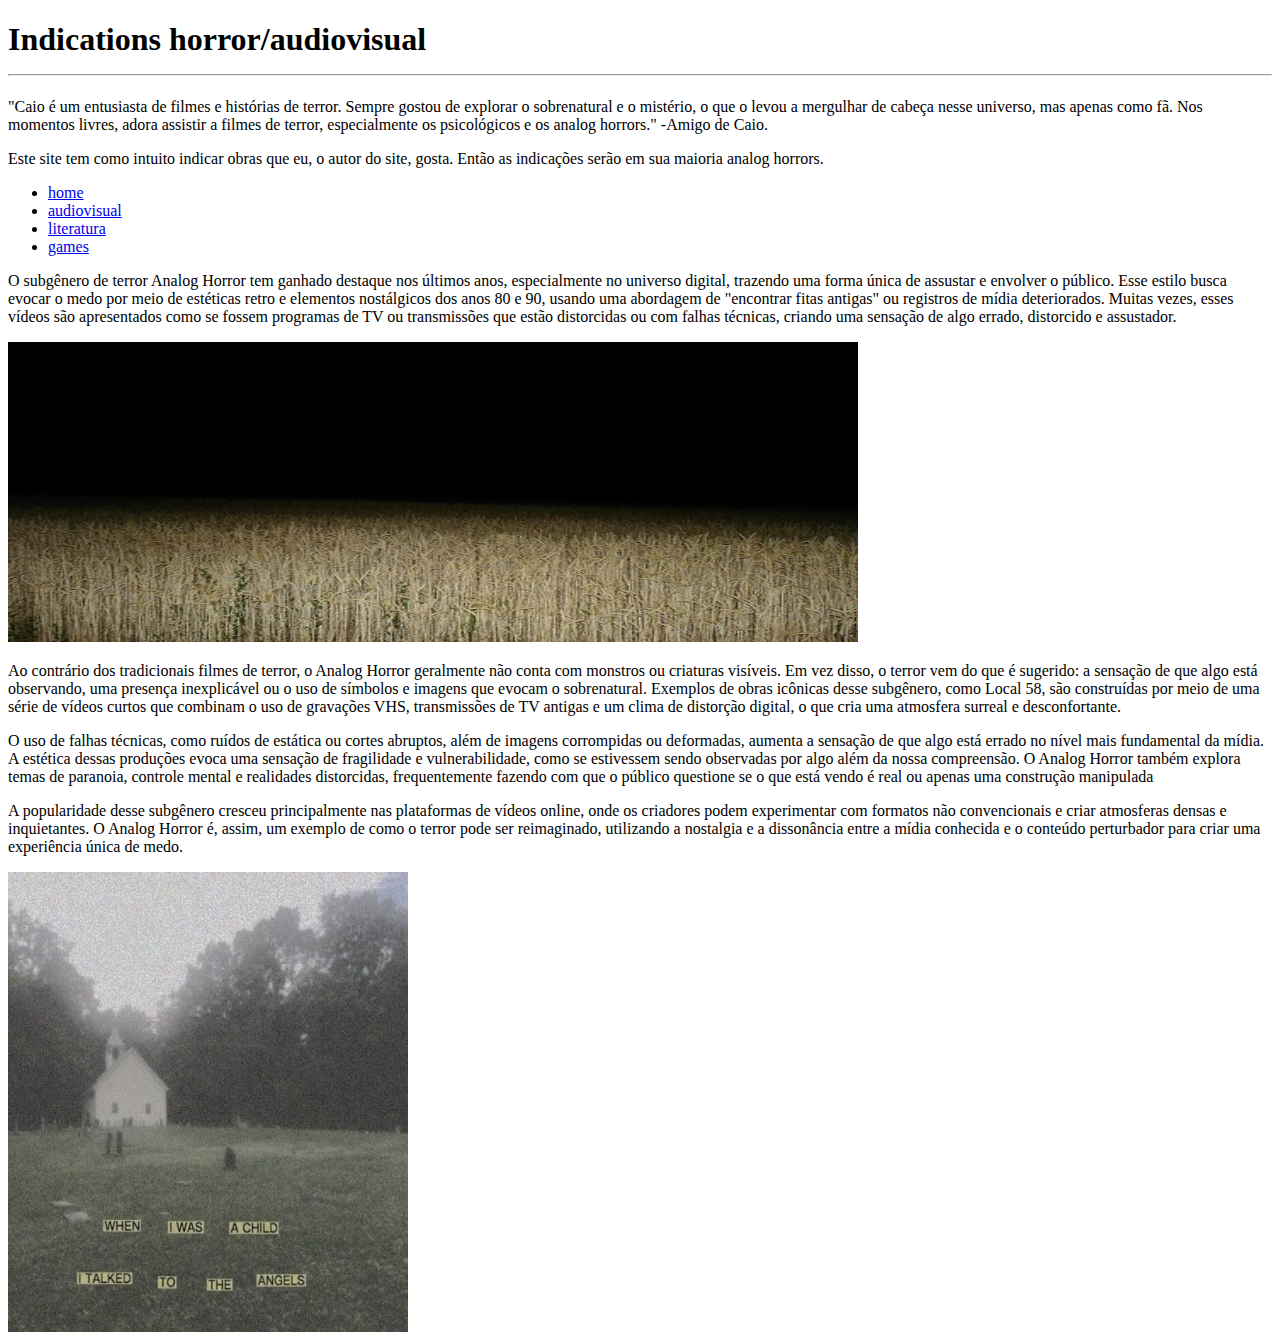
==== navs/audiovisual.html @ 46dcd351 "up do site" ====
<!DOCTYPE html>
<html lang="pt-br">
<head>
    <meta charset="UTF-8">
    <meta name="viewport" content="width=device-width, initial-scale=1.0">
    <title>Plataforma de Sugestões de Obras</title>
    <link rel="stylesheet" href="style.css">
</head>
<body>
    <div id="div-main">
        <div id="bg-color">
            <div class="two-box">
                <div class="divs-grid">
                    <header>
                        <h1>Indications horror/audiovisual<hr></h1>
                    </header>
                    <p>"Caio é um entusiasta de filmes e histórias de terror. Sempre gostou de explorar o sobrenatural e o mistério, o que o levou a mergulhar de cabeça nesse universo, mas apenas como fã. Nos momentos livres, adora assistir a filmes de terror, especialmente os psicológicos e os analog horrors." -Amigo de Caio.</p>

                    <p>Este site tem como intuito indicar obras que eu, o autor do site, gosta. Então as indicações serão em sua maioria analog horrors.
                    </p>
                </div>
                <nav class="divs-grid">
                    <ul>
                        <li><a href="../main.html">home</a></li>
                        <li><a href="audiovisual.html">audiovisual</a></li>
                        <li><a href="literatura.html">literatura</a></li>
                        <li><a href="games.html">games</a></li>
                    </ul>
                </nav>
            </div>
            <div class="divs-grid">
                <p>O subgênero de terror Analog Horror tem ganhado destaque nos últimos anos, especialmente no universo digital, trazendo uma forma única de assustar e envolver o público. Esse estilo busca evocar o medo por meio de estéticas retro e elementos nostálgicos dos anos 80 e 90, usando uma abordagem de "encontrar fitas antigas" ou registros de mídia deteriorados. Muitas vezes, esses vídeos são apresentados como se fossem programas de TV ou transmissões que estão distorcidas ou com falhas técnicas, criando uma sensação de algo errado, distorcido e assustador.</p>
                <img src="../imagens/img-campo.jpg" alt="horror" width="850px" height="300px">

                <p>Ao contrário dos tradicionais filmes de terror, o Analog Horror geralmente não conta com monstros ou criaturas visíveis. Em vez disso, o terror vem do que é sugerido: a sensação de que algo está observando, uma presença inexplicável ou o uso de símbolos e imagens que evocam o sobrenatural. Exemplos de obras icônicas desse subgênero, como Local 58, são construídas por meio de uma série de vídeos curtos que combinam o uso de gravações VHS, transmissões de TV antigas e um clima de distorção digital, o que cria uma atmosfera surreal e desconfortante.</p>

                <div class="two-box">
                    <div>
                        <p>O uso de falhas técnicas, como ruídos de estática ou cortes abruptos, além de imagens corrompidas ou deformadas, aumenta a sensação de que algo está errado no nível mais fundamental da mídia. A estética dessas produções evoca uma sensação de fragilidade e vulnerabilidade, como se estivessem sendo observadas por algo além da nossa compreensão. O Analog Horror também explora temas de paranoia, controle mental e realidades distorcidas, frequentemente fazendo com que o público questione se o que está vendo é real ou apenas uma construção manipulada</p>

                        <p>A popularidade desse subgênero cresceu principalmente nas plataformas de vídeos online, onde os criadores podem experimentar com formatos não convencionais e criar atmosferas densas e inquietantes. O Analog Horror é, assim, um exemplo de como o terror pode ser reimaginado, utilizando a nostalgia e a dissonância entre a mídia conhecida e o conteúdo perturbador para criar uma experiência única de medo.</p>
                    </div>
                    <div>
                        <img src="../imagens/vermelho.jpg" alt="horror2" width="400px" height="460px">
                    </div>
                </div>
            </div>
        </div>
    </div>
</body>
</html>
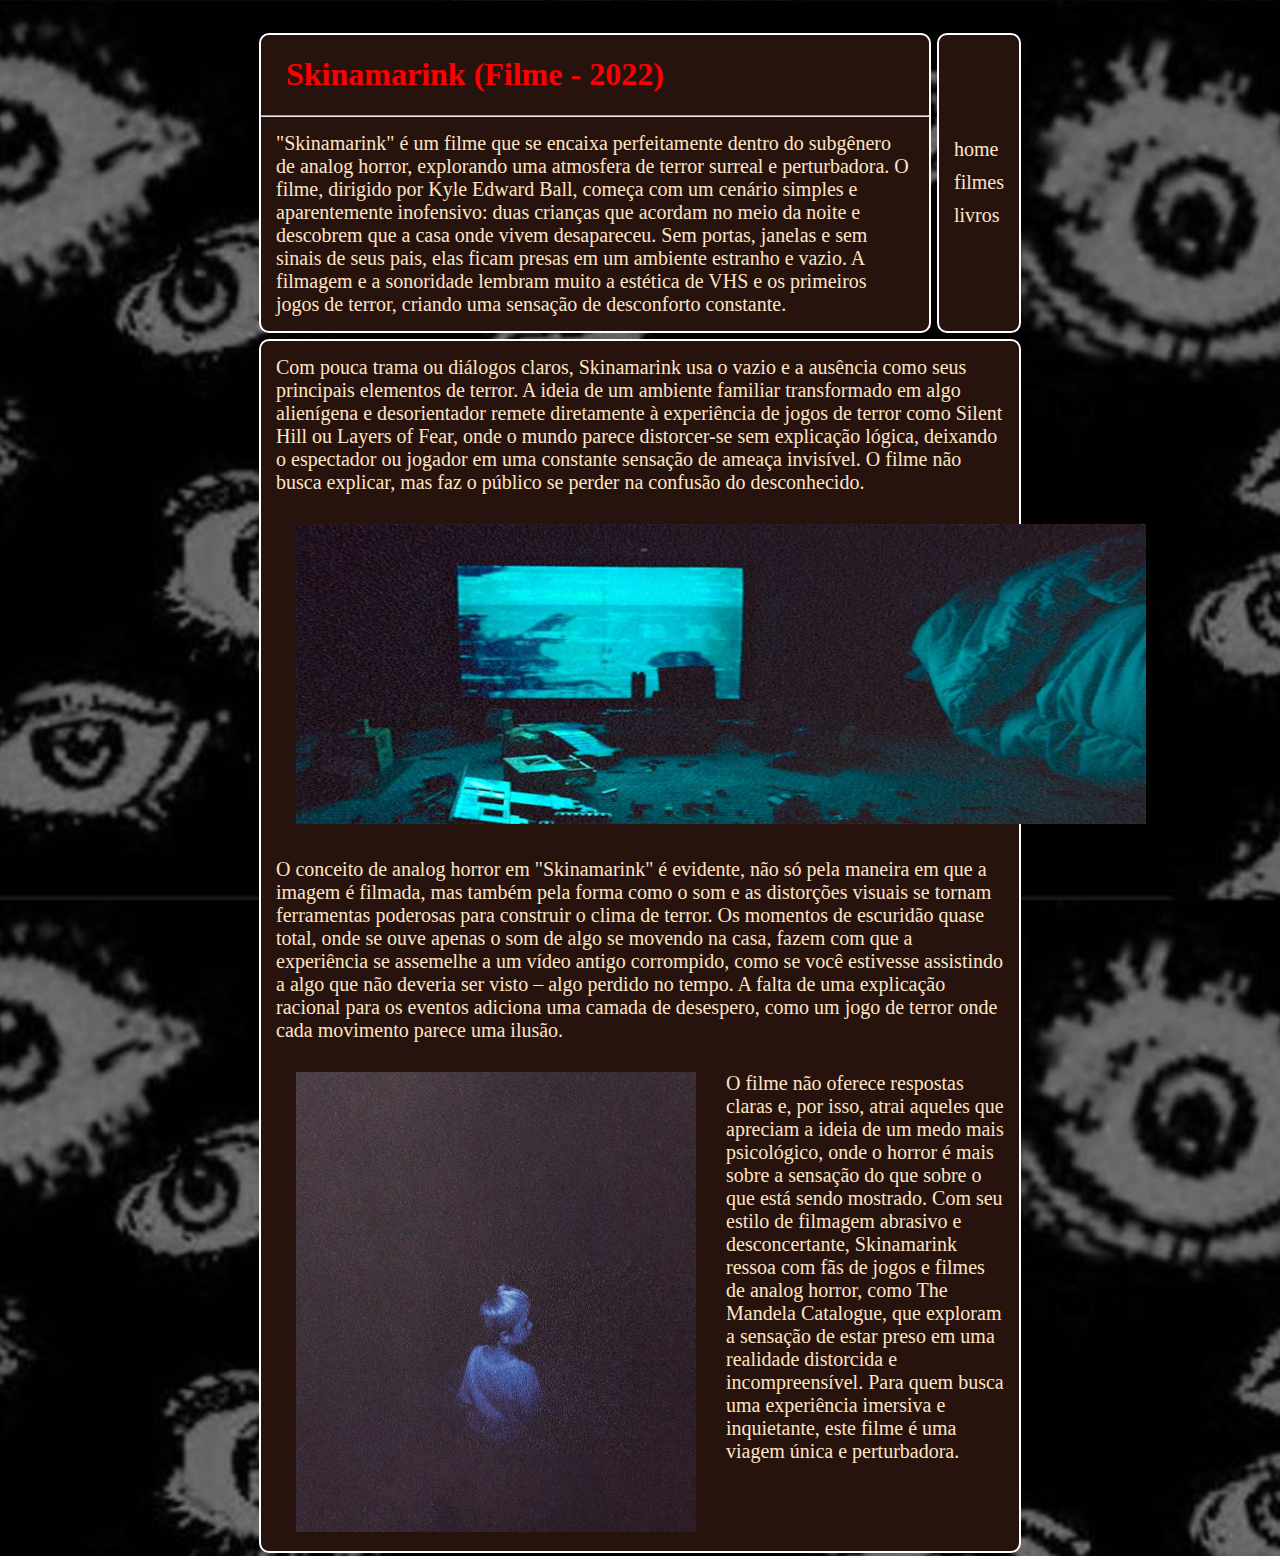
==== commit dc3bd399: "up" ====
--- a/navs/audiovisual.html
+++ b/navs/audiovisual.html
@@ -4,47 +4,39 @@
     <meta charset="UTF-8">
     <meta name="viewport" content="width=device-width, initial-scale=1.0">
     <title>Plataforma de Sugestões de Obras</title>
-    <link rel="stylesheet" href="style.css">
+    <link rel="stylesheet" href="../style.css">
 </head>
 <body>
     <div id="div-main">
         <div id="bg-color">
             <div class="two-box">
-                <div class="divs-grid">
-                    <header>
-                        <h1>Indications horror/audiovisual<hr></h1>
-                    </header>
-                    <p>"Caio é um entusiasta de filmes e histórias de terror. Sempre gostou de explorar o sobrenatural e o mistério, o que o levou a mergulhar de cabeça nesse universo, mas apenas como fã. Nos momentos livres, adora assistir a filmes de terror, especialmente os psicológicos e os analog horrors." -Amigo de Caio.</p>
-
-                    <p>Este site tem como intuito indicar obras que eu, o autor do site, gosta. Então as indicações serão em sua maioria analog horrors.
-                    </p>
-                </div>
+                <header class="divs-grid">
+                    <h1>Skinamarink (Filme - 2022)</h1><hr>
+                    <p>"Skinamarink" é um filme que se encaixa perfeitamente dentro do subgênero de analog horror, explorando uma atmosfera de terror surreal e perturbadora. O filme, dirigido por Kyle Edward Ball, começa com um cenário simples e aparentemente inofensivo: duas crianças que acordam no meio da noite e descobrem que a casa onde vivem desapareceu. Sem portas, janelas e sem sinais de seus pais, elas ficam presas em um ambiente estranho e vazio. A filmagem e a sonoridade lembram muito a estética de VHS e os primeiros jogos de terror, criando uma sensação de desconforto constante.</p>
+                </header>
                 <nav class="divs-grid">
                     <ul>
-                        <li><a href="../main.html">home</a></li>
-                        <li><a href="audiovisual.html">audiovisual</a></li>
-                        <li><a href="literatura.html">literatura</a></li>
-                        <li><a href="games.html">games</a></li>
+                        <li><a href="../index.html">home</a></li>
+                        <li><a href="audiovisual.html">filmes</a></li>
+                        <li><a href="literatura.html">livros</a></li>
                     </ul>
                 </nav>
             </div>
-            <div class="divs-grid">
-                <p>O subgênero de terror Analog Horror tem ganhado destaque nos últimos anos, especialmente no universo digital, trazendo uma forma única de assustar e envolver o público. Esse estilo busca evocar o medo por meio de estéticas retro e elementos nostálgicos dos anos 80 e 90, usando uma abordagem de "encontrar fitas antigas" ou registros de mídia deteriorados. Muitas vezes, esses vídeos são apresentados como se fossem programas de TV ou transmissões que estão distorcidas ou com falhas técnicas, criando uma sensação de algo errado, distorcido e assustador.</p>
-                <img src="../imagens/img-campo.jpg" alt="horror" width="850px" height="300px">
+            <main class="divs-grid">
+                <p>Com pouca trama ou diálogos claros, Skinamarink usa o vazio e a ausência como seus principais elementos de terror. A ideia de um ambiente familiar transformado em algo alienígena e desorientador remete diretamente à experiência de jogos de terror como Silent Hill ou Layers of Fear, onde o mundo parece distorcer-se sem explicação lógica, deixando o espectador ou jogador em uma constante sensação de ameaça invisível. O filme não busca explicar, mas faz o público se perder na confusão do desconhecido.</p>
+                <img src="../imagens/skimarink-1.jpg" alt="horror" width="850px" height="300px">
 
-                <p>Ao contrário dos tradicionais filmes de terror, o Analog Horror geralmente não conta com monstros ou criaturas visíveis. Em vez disso, o terror vem do que é sugerido: a sensação de que algo está observando, uma presença inexplicável ou o uso de símbolos e imagens que evocam o sobrenatural. Exemplos de obras icônicas desse subgênero, como Local 58, são construídas por meio de uma série de vídeos curtos que combinam o uso de gravações VHS, transmissões de TV antigas e um clima de distorção digital, o que cria uma atmosfera surreal e desconfortante.</p>
+                <p>O conceito de analog horror em "Skinamarink" é evidente, não só pela maneira em que a imagem é filmada, mas também pela forma como o som e as distorções visuais se tornam ferramentas poderosas para construir o clima de terror. Os momentos de escuridão quase total, onde se ouve apenas o som de algo se movendo na casa, fazem com que a experiência se assemelhe a um vídeo antigo corrompido, como se você estivesse assistindo a algo que não deveria ser visto – algo perdido no tempo. A falta de uma explicação racional para os eventos adiciona uma camada de desespero, como um jogo de terror onde cada movimento parece uma ilusão.</p>
 
                 <div class="two-box">
                     <div>
-                        <p>O uso de falhas técnicas, como ruídos de estática ou cortes abruptos, além de imagens corrompidas ou deformadas, aumenta a sensação de que algo está errado no nível mais fundamental da mídia. A estética dessas produções evoca uma sensação de fragilidade e vulnerabilidade, como se estivessem sendo observadas por algo além da nossa compreensão. O Analog Horror também explora temas de paranoia, controle mental e realidades distorcidas, frequentemente fazendo com que o público questione se o que está vendo é real ou apenas uma construção manipulada</p>
-
-                        <p>A popularidade desse subgênero cresceu principalmente nas plataformas de vídeos online, onde os criadores podem experimentar com formatos não convencionais e criar atmosferas densas e inquietantes. O Analog Horror é, assim, um exemplo de como o terror pode ser reimaginado, utilizando a nostalgia e a dissonância entre a mídia conhecida e o conteúdo perturbador para criar uma experiência única de medo.</p>
+                        <img src="../imagens/skinamarinck-2.jpg" alt="horror2" width="400px" height="460px">
                     </div>
                     <div>
-                        <img src="../imagens/vermelho.jpg" alt="horror2" width="400px" height="460px">
+                        <p>O filme não oferece respostas claras e, por isso, atrai aqueles que apreciam a ideia de um medo mais psicológico, onde o horror é mais sobre a sensação do que sobre o que está sendo mostrado. Com seu estilo de filmagem abrasivo e desconcertante, Skinamarink ressoa com fãs de jogos e filmes de analog horror, como The Mandela Catalogue, que exploram a sensação de estar preso em uma realidade distorcida e incompreensível. Para quem busca uma experiência imersiva e inquietante, este filme é uma viagem única e perturbadora.</p>
                     </div>
                 </div>
-            </div>
+            </main>
         </div>
     </div>
 </body>
--- a/style.css
+++ b/style.css
@@ -0,0 +1,70 @@
+body {
+    background-image: url("imagens/fundo-olhos.jpg");
+    background-size: cover;
+    background-position: center center;
+    margin: 0;
+    padding: 0;
+    height: 100vh;
+}
+
+#div-main {
+    display: grid;
+    grid-template-columns: repeat(5, 1fr);
+    grid-template-rows: auto;
+}
+
+#bg-color {
+    grid-column: 2/5;
+    grid-row: 1/8;
+    color: #ffe4c4;
+    margin-top: 30px;
+} 
+
+.two-box {
+    display: flex;
+    
+}
+
+.divs-grid {
+    border: 2px solid white;
+    border-radius: 10px;
+    background-color: #27130d;
+    margin: 3px;
+}
+
+header, p, nav, img {
+    margin: 15px;
+}
+
+img {
+    padding-left: 20px;
+}
+
+a, p {
+    font-size: 20px;
+}
+
+h1 {
+    padding-left: 25px;
+    color: red;
+}
+
+nav {
+    display: flex;
+    justify-content: center;
+    align-items: center;
+}
+
+nav ul {
+    padding: 5px;
+}
+
+nav ul li {
+    list-style-type: none;
+    margin: 10px;
+}
+
+nav ul li a {
+    text-decoration: none;
+    color: #ffe4c4;
+}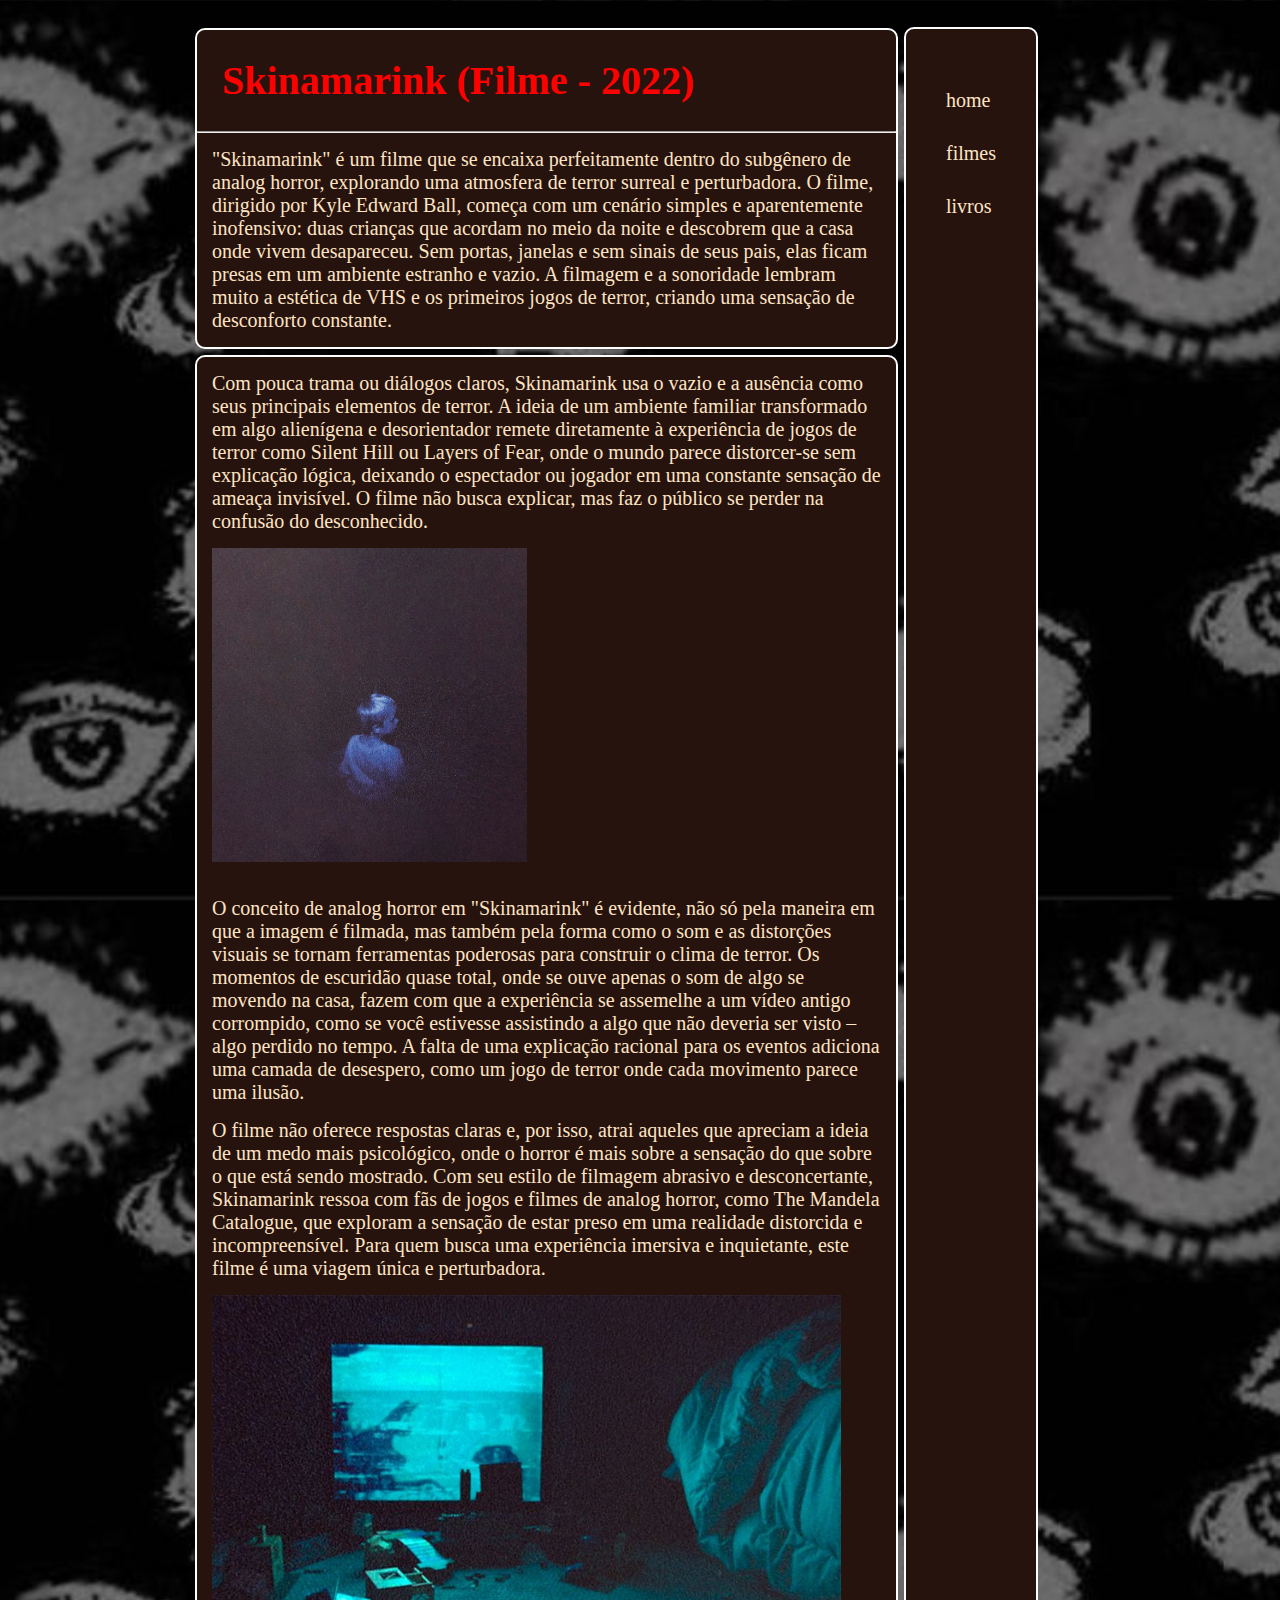
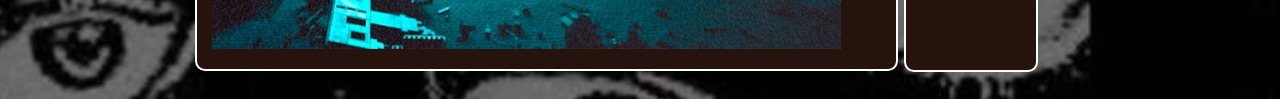
==== commit f24980c6: "up" ====
--- a/navs/audiovisual.html
+++ b/navs/audiovisual.html
@@ -7,36 +7,32 @@
     <link rel="stylesheet" href="../style.css">
 </head>
 <body>
-    <div id="div-main">
-        <div id="bg-color">
-            <div class="two-box">
-                <header class="divs-grid">
-                    <h1>Skinamarink (Filme - 2022)</h1><hr>
-                    <p>"Skinamarink" é um filme que se encaixa perfeitamente dentro do subgênero de analog horror, explorando uma atmosfera de terror surreal e perturbadora. O filme, dirigido por Kyle Edward Ball, começa com um cenário simples e aparentemente inofensivo: duas crianças que acordam no meio da noite e descobrem que a casa onde vivem desapareceu. Sem portas, janelas e sem sinais de seus pais, elas ficam presas em um ambiente estranho e vazio. A filmagem e a sonoridade lembram muito a estética de VHS e os primeiros jogos de terror, criando uma sensação de desconforto constante.</p>
-                </header>
-                <nav class="divs-grid">
-                    <ul>
-                        <li><a href="../index.html">home</a></li>
-                        <li><a href="audiovisual.html">filmes</a></li>
-                        <li><a href="literatura.html">livros</a></li>
-                    </ul>
-                </nav>
-            </div>
+    <div id="div-grid">
+        <div id="div-main-header">
+            <header class="divs-grid">
+                <h1>Skinamarink (Filme - 2022)</h1><hr>
+                <p>"Skinamarink" é um filme que se encaixa perfeitamente dentro do subgênero de analog horror, explorando uma atmosfera de terror surreal e perturbadora. O filme, dirigido por Kyle Edward Ball, começa com um cenário simples e aparentemente inofensivo: duas crianças que acordam no meio da noite e descobrem que a casa onde vivem desapareceu. Sem portas, janelas e sem sinais de seus pais, elas ficam presas em um ambiente estranho e vazio. A filmagem e a sonoridade lembram muito a estética de VHS e os primeiros jogos de terror, criando uma sensação de desconforto constante.</p>
+            </header>
             <main class="divs-grid">
                 <p>Com pouca trama ou diálogos claros, Skinamarink usa o vazio e a ausência como seus principais elementos de terror. A ideia de um ambiente familiar transformado em algo alienígena e desorientador remete diretamente à experiência de jogos de terror como Silent Hill ou Layers of Fear, onde o mundo parece distorcer-se sem explicação lógica, deixando o espectador ou jogador em uma constante sensação de ameaça invisível. O filme não busca explicar, mas faz o público se perder na confusão do desconhecido.</p>
-                <img src="../imagens/skimarink-1.jpg" alt="horror" width="850px" height="300px">
+
+                <img src="../imagens/skinamarinck-2.jpg" alt="horror2" width="45%" height="auto">
 
                 <p>O conceito de analog horror em "Skinamarink" é evidente, não só pela maneira em que a imagem é filmada, mas também pela forma como o som e as distorções visuais se tornam ferramentas poderosas para construir o clima de terror. Os momentos de escuridão quase total, onde se ouve apenas o som de algo se movendo na casa, fazem com que a experiência se assemelhe a um vídeo antigo corrompido, como se você estivesse assistindo a algo que não deveria ser visto – algo perdido no tempo. A falta de uma explicação racional para os eventos adiciona uma camada de desespero, como um jogo de terror onde cada movimento parece uma ilusão.</p>
-
-                <div class="two-box">
-                    <div>
-                        <img src="../imagens/skinamarinck-2.jpg" alt="horror2" width="400px" height="460px">
-                    </div>
-                    <div>
-                        <p>O filme não oferece respostas claras e, por isso, atrai aqueles que apreciam a ideia de um medo mais psicológico, onde o horror é mais sobre a sensação do que sobre o que está sendo mostrado. Com seu estilo de filmagem abrasivo e desconcertante, Skinamarink ressoa com fãs de jogos e filmes de analog horror, como The Mandela Catalogue, que exploram a sensação de estar preso em uma realidade distorcida e incompreensível. Para quem busca uma experiência imersiva e inquietante, este filme é uma viagem única e perturbadora.</p>
-                    </div>
-                </div>
+                    
+                <p>O filme não oferece respostas claras e, por isso, atrai aqueles que apreciam a ideia de um medo mais psicológico, onde o horror é mais sobre a sensação do que sobre o que está sendo mostrado. Com seu estilo de filmagem abrasivo e desconcertante, Skinamarink ressoa com fãs de jogos e filmes de analog horror, como The Mandela Catalogue, que exploram a sensação de estar preso em uma realidade distorcida e incompreensível. Para quem busca uma experiência imersiva e inquietante, este filme é uma viagem única e perturbadora.</p>
+                
+                <img src="../imagens/skimarink-1.jpg" alt="horror" width="90%" height="auto">
             </main>
+        </div>
+        <div id="div-nav">
+            <nav>
+                <ul>
+                    <li><a href="../index.html">home</a></li>
+                    <li><a href="audiovisual.html">filmes</a></li>
+                    <li><a href="literatura.html">livros</a></li>
+                </ul>
+            </nav>
         </div>
     </div>
 </body>
--- a/style.css
+++ b/style.css
@@ -5,24 +5,35 @@
     margin: 0;
     padding: 0;
     height: 100vh;
+    font-size: 20px;
 }
 
-#div-main {
+#div-grid {
     display: grid;
-    grid-template-columns: repeat(5, 1fr);
+    grid-template-columns: 4fr 1fr;
     grid-template-rows: auto;
+    gap: 3px;
+    padding: 0 15%;
 }
 
-#bg-color {
-    grid-column: 2/5;
-    grid-row: 1/8;
+#div-main-header {
+    grid-column: 1/2;
     color: #ffe4c4;
-    margin-top: 30px;
-} 
+    margin-top: 25px;
+    margin-bottom: 25px;
+    display: flex;
+    flex-direction: column;
+}
 
-.two-box {
-    display: flex;
-    
+#div-nav {
+    grid-column: 2 / 3;
+    color: #ffe4c4;
+    margin-top: 27px;
+    margin-right: 50px;
+    margin-bottom: 27px;
+    border: 2px solid white;
+    border-radius: 10px;
+    background-color: #27130d;
 }
 
 .divs-grid {
@@ -32,19 +43,17 @@
     margin: 3px;
 }
 
-header, p, nav, img {
+header, p {
     margin: 15px;
 }
 
 img {
-    padding-left: 20px;
-}
-
-a, p {
-    font-size: 20px;
+    padding-left: 15px;
+    padding-bottom: 15px;
 }
 
 h1 {
+    padding-right: 25px;
     padding-left: 25px;
     color: red;
 }
@@ -53,6 +62,7 @@
     display: flex;
     justify-content: center;
     align-items: center;
+    padding: 35px;
 }
 
 nav ul {
@@ -61,7 +71,7 @@
 
 nav ul li {
     list-style-type: none;
-    margin: 10px;
+    margin-bottom: 30px;
 }
 
 nav ul li a {
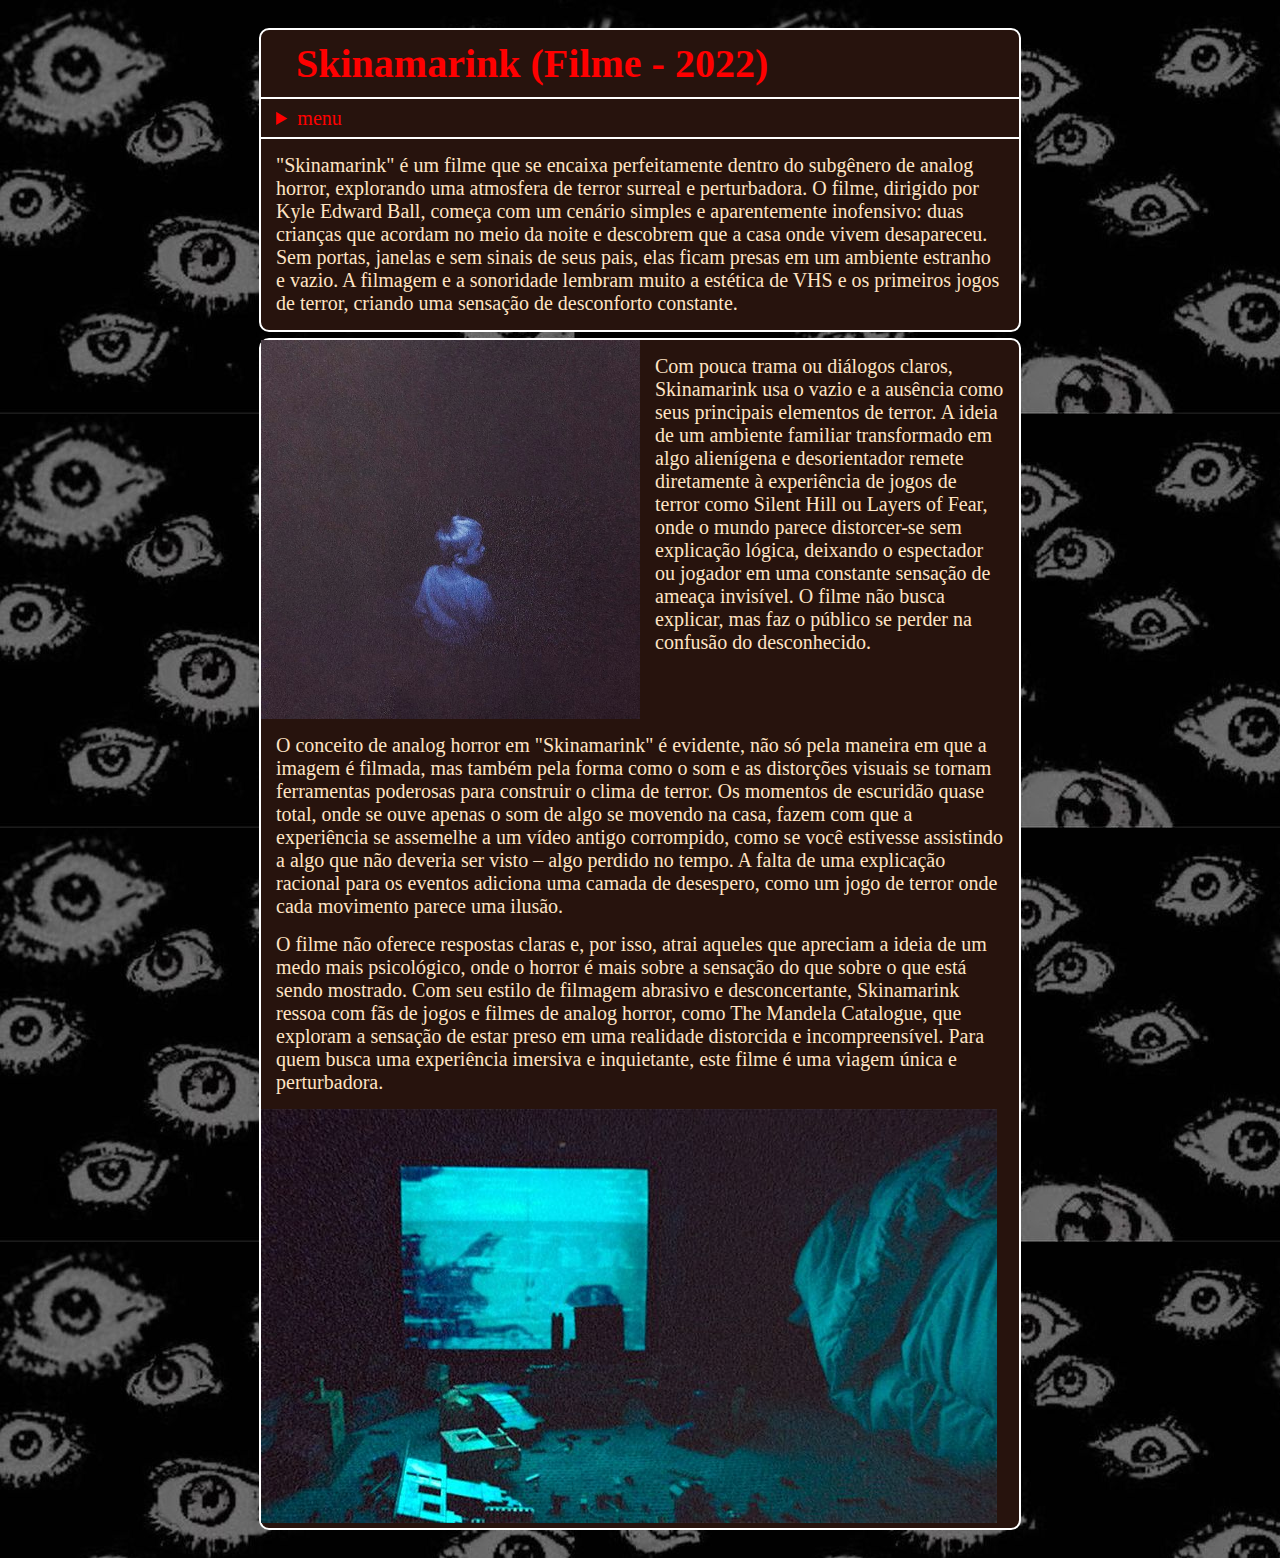
==== commit e2616033: "upe" ====
--- a/navs/audiovisual.html
+++ b/navs/audiovisual.html
@@ -10,29 +10,31 @@
     <div id="div-grid">
         <div id="div-main-header">
             <header class="divs-grid">
-                <h1>Skinamarink (Filme - 2022)</h1><hr>
+                <h1>Skinamarink (Filme - 2022)</h1>
+                <details>
+                    <summary>menu</summary>
+                        <nav>
+                            <ul>
+                                <li><a href="../index.html">home</a></li>
+                                <li><a href="audiovisual.html">filme1</a></li>
+                                <li><a href="literatura.html">filme2</a></li>
+                            </ul>
+                        </nav>
+                </details>
                 <p>"Skinamarink" é um filme que se encaixa perfeitamente dentro do subgênero de analog horror, explorando uma atmosfera de terror surreal e perturbadora. O filme, dirigido por Kyle Edward Ball, começa com um cenário simples e aparentemente inofensivo: duas crianças que acordam no meio da noite e descobrem que a casa onde vivem desapareceu. Sem portas, janelas e sem sinais de seus pais, elas ficam presas em um ambiente estranho e vazio. A filmagem e a sonoridade lembram muito a estética de VHS e os primeiros jogos de terror, criando uma sensação de desconforto constante.</p>
             </header>
             <main class="divs-grid">
-                <p>Com pouca trama ou diálogos claros, Skinamarink usa o vazio e a ausência como seus principais elementos de terror. A ideia de um ambiente familiar transformado em algo alienígena e desorientador remete diretamente à experiência de jogos de terror como Silent Hill ou Layers of Fear, onde o mundo parece distorcer-se sem explicação lógica, deixando o espectador ou jogador em uma constante sensação de ameaça invisível. O filme não busca explicar, mas faz o público se perder na confusão do desconhecido.</p>
-
-                <img src="../imagens/skinamarinck-2.jpg" alt="horror2" width="45%" height="auto">
+                <div class="two-box">
+                    <img src="../imagens/skinamarinck-2.jpg" alt="horror2">
+                    <p>Com pouca trama ou diálogos claros, Skinamarink usa o vazio e a ausência como seus principais elementos de terror. A ideia de um ambiente familiar transformado em algo alienígena e desorientador remete diretamente à experiência de jogos de terror como Silent Hill ou Layers of Fear, onde o mundo parece distorcer-se sem explicação lógica, deixando o espectador ou jogador em uma constante sensação de ameaça invisível. O filme não busca explicar, mas faz o público se perder na confusão do desconhecido.</p>
+                </div>
 
                 <p>O conceito de analog horror em "Skinamarink" é evidente, não só pela maneira em que a imagem é filmada, mas também pela forma como o som e as distorções visuais se tornam ferramentas poderosas para construir o clima de terror. Os momentos de escuridão quase total, onde se ouve apenas o som de algo se movendo na casa, fazem com que a experiência se assemelhe a um vídeo antigo corrompido, como se você estivesse assistindo a algo que não deveria ser visto – algo perdido no tempo. A falta de uma explicação racional para os eventos adiciona uma camada de desespero, como um jogo de terror onde cada movimento parece uma ilusão.</p>
                     
                 <p>O filme não oferece respostas claras e, por isso, atrai aqueles que apreciam a ideia de um medo mais psicológico, onde o horror é mais sobre a sensação do que sobre o que está sendo mostrado. Com seu estilo de filmagem abrasivo e desconcertante, Skinamarink ressoa com fãs de jogos e filmes de analog horror, como The Mandela Catalogue, que exploram a sensação de estar preso em uma realidade distorcida e incompreensível. Para quem busca uma experiência imersiva e inquietante, este filme é uma viagem única e perturbadora.</p>
                 
-                <img src="../imagens/skimarink-1.jpg" alt="horror" width="90%" height="auto">
+                <img src="../imagens/skimarink-1.jpg" alt="horror">
             </main>
-        </div>
-        <div id="div-nav">
-            <nav>
-                <ul>
-                    <li><a href="../index.html">home</a></li>
-                    <li><a href="audiovisual.html">filmes</a></li>
-                    <li><a href="literatura.html">livros</a></li>
-                </ul>
-            </nav>
         </div>
     </div>
 </body>
--- a/style.css
+++ b/style.css
@@ -1,7 +1,5 @@
 body {
     background-image: url("imagens/fundo-olhos.jpg");
-    background-size: cover;
-    background-position: center center;
     margin: 0;
     padding: 0;
     height: 100vh;
@@ -10,30 +8,18 @@
 
 #div-grid {
     display: grid;
-    grid-template-columns: 4fr 1fr;
+    grid-template-columns: 3fr;
     grid-template-rows: auto;
     gap: 3px;
-    padding: 0 15%;
+    padding: 0 20%;
 }
 
 #div-main-header {
-    grid-column: 1/2;
     color: #ffe4c4;
     margin-top: 25px;
     margin-bottom: 25px;
     display: flex;
     flex-direction: column;
-}
-
-#div-nav {
-    grid-column: 2 / 3;
-    color: #ffe4c4;
-    margin-top: 27px;
-    margin-right: 50px;
-    margin-bottom: 27px;
-    border: 2px solid white;
-    border-radius: 10px;
-    background-color: #27130d;
 }
 
 .divs-grid {
@@ -43,38 +29,78 @@
     margin: 3px;
 }
 
-header, p {
+.two-box {
+    display: grid;
+    grid-template-columns: 1fr 1fr;
+}
+
+.two-box p {
+    word-wrap: break-word;
+}
+
+details {
+    display: flex;
+    cursor: pointer;
+    border-top: 2px solid white;
+    border-bottom: 2px solid white;
+}
+
+details summary {
+    color: red;
+    margin: 1%;
+    padding-left: 1%;
+    padding-right: 1%;
+}
+
+p {
     margin: 15px;
 }
 
 img {
-    padding-left: 15px;
-    padding-bottom: 15px;
+    max-width: 100%;
+    height: auto;
 }
 
 h1 {
     padding-right: 25px;
     padding-left: 25px;
     color: red;
+    margin: 10px;
 }
 
 nav {
     display: flex;
     justify-content: center;
     align-items: center;
-    padding: 35px;
 }
 
 nav ul {
     padding: 5px;
+    display: flex;
+    flex-direction: row;
 }
 
 nav ul li {
     list-style-type: none;
-    margin-bottom: 30px;
+    margin-right: 10%;
+    margin-left: 10%;
 }
 
 nav ul li a {
     text-decoration: none;
     color: #ffe4c4;
+    background-color: red;
+    padding: 10%;
+    border: 2px solid white;
+    border-radius: 10px;
+}
+
+a:hover {
+    padding: 20%;
+    transition: 0.5s;
+}
+
+summary:focus {
+    font-size: 25px;
+    transition: 1s;
 }